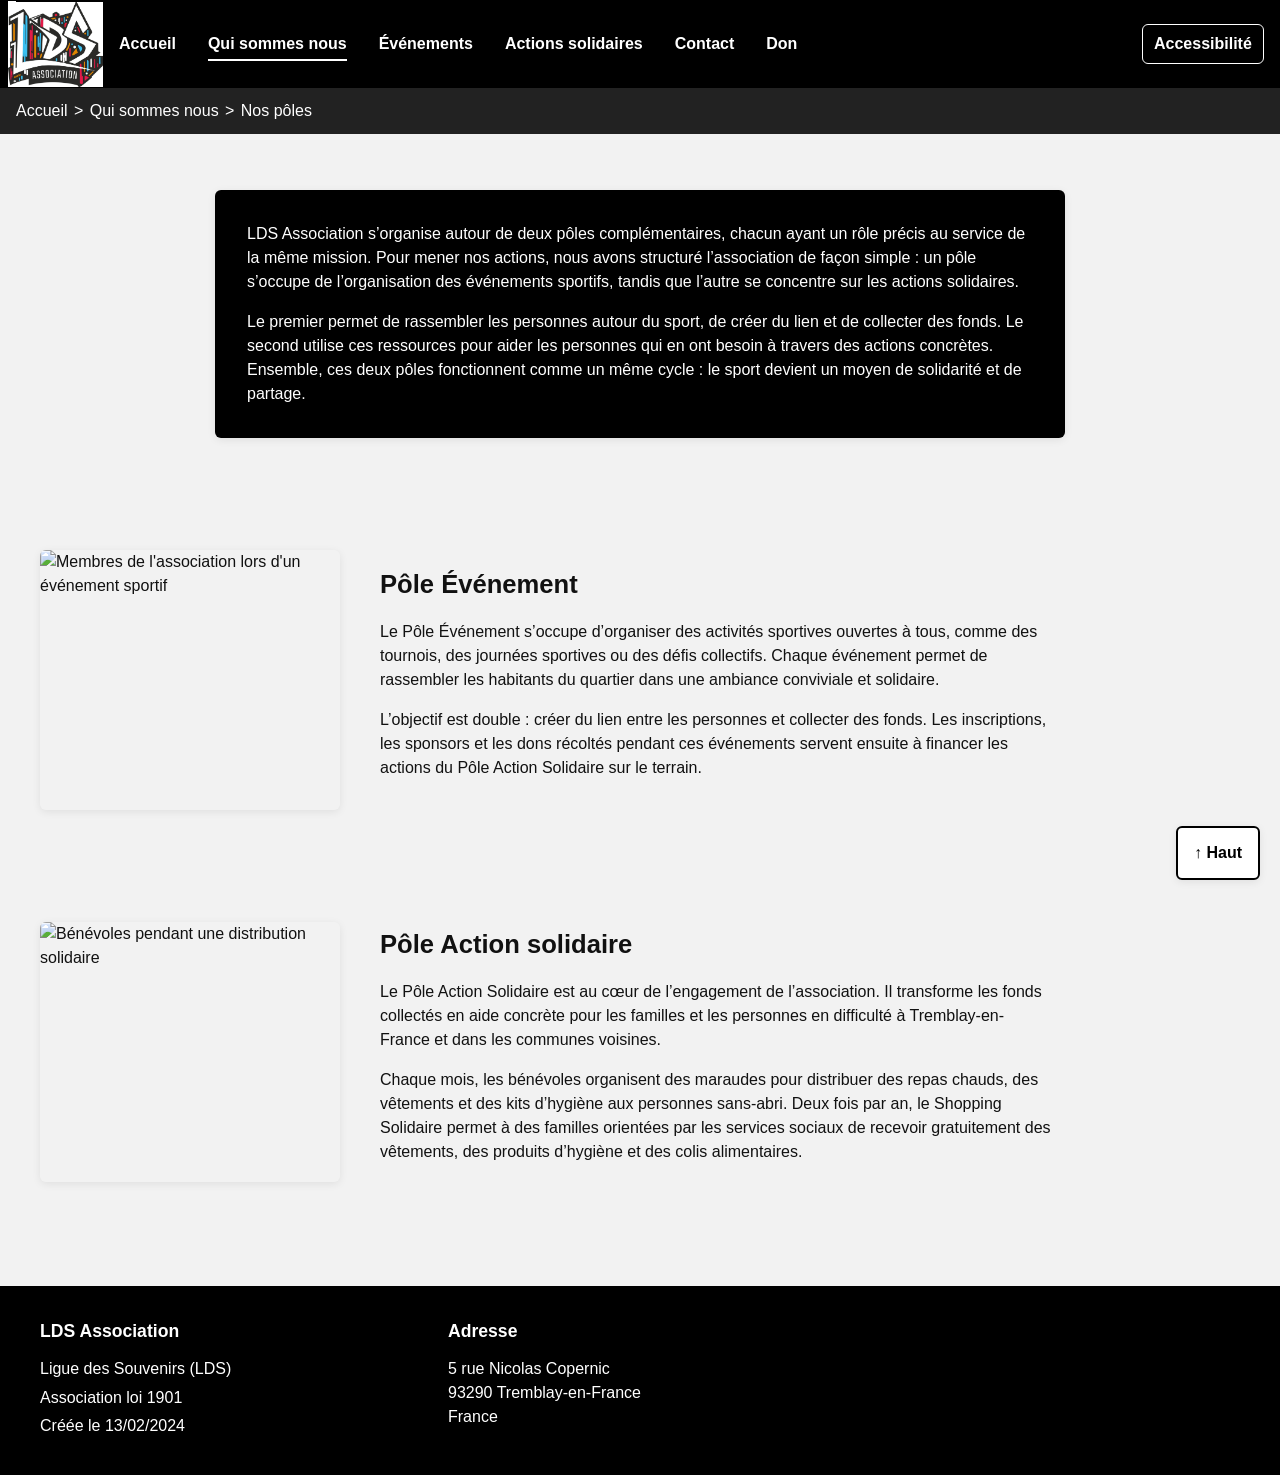
==== poles.html @ 23cc4b0d "Premier commit" ====
<!DOCTYPE html>
<html lang="fr">
<head>
  <meta charset="UTF-8" />
  <meta name="viewport" content="width=device-width, initial-scale=1.0" />
  <meta name="description" content="Présentation des pôles de LDS Association" />
  <title>Nos pôles - LDS Association</title>
  <link rel="stylesheet" href="poles.css" />
</head>

<body id="top">

<a href="#contenu-principal" class="skip-link">Aller au contenu principal</a>

<header class="site-header">
  <div class="header-wrapper">
    <div class="logo-container">
      <a href="index.html" aria-label="Retour à l'accueil">
        <img src="images/Logolds.jpg" alt="Logo de LDS Association" class="logo" />
      </a>
    </div>

    <div class="nav-container">
      <nav class="main-nav" aria-label="Navigation principale">
        <button
          class="menu-toggle"
          id="menu-toggle"
          aria-expanded="false"
          aria-controls="main-menu"
          aria-label="Ouvrir le menu">
          ☰
        </button>

        <ul class="nav-list" id="main-menu">
          <li><a href="index.html">Accueil</a></li>
          <li><a href="QuiSommesNs.html" class="active">Qui sommes nous</a></li>
          <li><a href="evenements.html">Événements</a></li>
          <li><a href="actions_solidaires.html">Actions solidaires</a></li>
          <li><a href="contact.html">Contact</a></li>
          <li><a href="don.html">Don</a></li>
        </ul>
      </nav>

      <div class="accessibility">
        <button
          type="button"
          id="accessibility-btn"
          class="accessibility-btn"
          aria-expanded="false"
          aria-controls="accessibility-panel">
          Accessibilité
        </button>

        <div id="accessibility-panel" class="accessibility-panel" hidden>
          <button type="button" id="increase-font">Agrandir A+</button>
          <button type="button" id="reset-font">Taille normale A</button>
          <button type="button" id="decrease-font">Réduire A-</button>

          <label for="spacing-range">Espacement des caractères</label>
          <input
            type="range"
            id="spacing-range"
            min="0"
            max="0.2"
            step="0.01"
            value="0"
          />

          <button type="button" id="reset-spacing">Réinitialiser espacement</button>

          <label for="font-choice">Police</label>
          <select id="font-choice">
            <option value="Arial">Arial</option>
            <option value="Verdana">Verdana</option>
            <option value="Tahoma">Tahoma</option>
            <option value="Georgia">Georgia</option>
          </select>
        </div>
      </div>
    </div>
  </div>
</header>

<nav class="breadcrumb" aria-label="Fil d'Ariane">
  <ol>
    <li><a href="index.html">Accueil</a></li>
    <li><a href="QuiSommesNs.html">Qui sommes nous</a></li>
    <li aria-current="page">Nos pôles</li>
  </ol>
</nav>

<main id="contenu-principal">

  <section class="section intro-section">
    <div class="container">
      <h1 class="sr-only">Nos pôles</h1>

      <div class="intro-box">
        <p>
          LDS Association s’organise autour de deux pôles complémentaires, chacun
          ayant un rôle précis au service de la même mission. Pour mener nos actions,
          nous avons structuré l’association de façon simple : un pôle s’occupe de
          l’organisation des événements sportifs, tandis que l’autre se concentre
          sur les actions solidaires.
        </p>
        <p>
          Le premier permet de rassembler les personnes autour du sport, de créer
          du lien et de collecter des fonds. Le second utilise ces ressources pour
          aider les personnes qui en ont besoin à travers des actions concrètes.
          Ensemble, ces deux pôles fonctionnent comme un même cycle : le sport
          devient un moyen de solidarité et de partage.
        </p>
      </div>
    </div>
  </section>

  <section class="section pole-section" aria-labelledby="titre-evenement">
    <div class="container pole-grid">
      <div class="pole-image">
        <img src="images/pole-evenement.jpg" alt="Membres de l'association lors d'un événement sportif" />
      </div>

      <div class="pole-text">
        <h2 id="titre-evenement">Pôle Événement</h2>
        <p>
          Le Pôle Événement s’occupe d’organiser des activités sportives ouvertes
          à tous, comme des tournois, des journées sportives ou des défis collectifs.
          Chaque événement permet de rassembler les habitants du quartier dans une
          ambiance conviviale et solidaire.
        </p>
        <p>
          L’objectif est double : créer du lien entre les personnes et collecter
          des fonds. Les inscriptions, les sponsors et les dons récoltés pendant
          ces événements servent ensuite à financer les actions du Pôle Action
          Solidaire sur le terrain.
        </p>
      </div>
    </div>
  </section>

  <section class="section pole-section" aria-labelledby="titre-solidaire">
    <div class="container pole-grid">
      <div class="pole-image">
        <img src="images/pole-solidaire.jpg" alt="Bénévoles pendant une distribution solidaire" />
      </div>

      <div class="pole-text">
        <h2 id="titre-solidaire">Pôle Action solidaire</h2>
        <p>
          Le Pôle Action Solidaire est au cœur de l’engagement de l’association.
          Il transforme les fonds collectés en aide concrète pour les familles et
          les personnes en difficulté à Tremblay-en-France et dans les communes voisines.
        </p>
        <p>
          Chaque mois, les bénévoles organisent des maraudes pour distribuer des
          repas chauds, des vêtements et des kits d’hygiène aux personnes sans-abri.
          Deux fois par an, le Shopping Solidaire permet à des familles orientées
          par les services sociaux de recevoir gratuitement des vêtements, des
          produits d’hygiène et des colis alimentaires.
        </p>
      </div>
    </div>
  </section>

</main>

<footer class="site-footer">
  <div class="container footer-content">
    <section class="footer-block">
      <h2 class="footer-title">LDS Association</h2>
      <p>Ligue des Souvenirs (LDS)</p>
      <p>Association loi 1901</p>
      <p>Créée le 13/02/2024</p>
    </section>

    <section class="footer-block">
      <h2 class="footer-title">Adresse</h2>
      <address>
        5 rue Nicolas Copernic<br />
        93290 Tremblay-en-France<br />
        France
      </address>
    </section>

    <div class="footer-block footer-top-button">
      <button type="button" id="back-to-top" aria-label="Remonter en haut de page">
        ↑ Haut
      </button>
    </div>
  </div>
</footer>

<script src="poles.js"></script>
</body>
</html>
---- poles.css ----
:root {
  --base-font-size: 16px;
  --letter-spacing: 0em;
  --color-bg: #f2f2f2;
  --color-text: #111111;
  --color-black: #000000;
  --color-white: #ffffff;
  --color-accent: #ffffff;
  --color-focus: #ffbf47;
  --max-width: 1200px;
  --radius: 6px;
  --shadow: 0 2px 8px rgba(0, 0, 0, 0.08);
}

html {
  font-size: var(--base-font-size);
  scroll-behavior: smooth;
}

*,
*::before,
*::after {
  box-sizing: border-box;
}

body {
  margin: 0;
  font-family: Arial, Helvetica, sans-serif;
  line-height: 1.5;
  background-color: var(--color-bg);
  color: var(--color-text);
  letter-spacing: var(--letter-spacing);
}

img {
  display: block;
  max-width: 100%;
  height: auto;
}

a {
  color: inherit;
  text-decoration: none;
}

button {
  font: inherit;
}

/* Accessibilité */
.skip-link {
  position: absolute;
  left: 1rem;
  top: -50px;
  background: var(--color-white);
  color: var(--color-black);
  padding: 0.75rem 1rem;
  border: 2px solid var(--color-black);
  z-index: 2000;
}

.skip-link:focus {
  top: 1rem;
}

a:focus-visible,
button:focus-visible,
select:focus-visible,
input:focus-visible {
  outline: 3px solid var(--color-focus);
  outline-offset: 3px;
  border-radius: 4px;
}

.sr-only {
  position: absolute;
  width: 1px;
  height: 1px;
  padding: 0;
  margin: -1px;
  overflow: hidden;
  clip-path: inset(50%);
  white-space: nowrap;
  border: 0;
}

/* Header */
.site-header {
  background-color: var(--color-black);
  color: var(--color-white);
}

.header-wrapper {
  width: 100%;
  display: grid;
  grid-template-columns: auto 1fr;
  align-items: stretch;
}

.logo-container {
  padding-left: 0.5rem;
  display: flex;
  align-items: center;
}

.logo {
  width: 95px;
  min-width: 95px;
}

.nav-container {
  display: flex;
  align-items: center;
  justify-content: space-between;
  gap: 1rem;
  padding: 0 1rem;
  min-height: 88px;
}

.main-nav {
  flex: 1;
}

.menu-toggle {
  display: none;
  background: transparent;
  color: var(--color-white);
  border: 2px solid transparent;
  padding: 0.5rem 0.75rem;
  cursor: pointer;
}

.nav-list {
  list-style: none;
  display: flex;
  align-items: center;
  gap: 2rem;
  margin: 0;
  padding: 0;
}

.nav-list a {
  display: inline-block;
  font-weight: 700;
  padding: 0.75rem 0;
  position: relative;
}

.nav-list a::after {
  content: "";
  position: absolute;
  left: 0;
  bottom: 0.45rem;
  width: 100%;
  height: 2px;
  background-color: var(--color-accent);
  transform: scaleX(0);
  transform-origin: left;
  transition: transform 0.25s ease;
}

.nav-list a:hover::after,
.nav-list a:focus-visible::after,
.nav-list a.active::after {
  transform: scaleX(1);
}

/* Panneau accessibilité */
.accessibility {
  position: relative;
}

.accessibility-btn {
  background: transparent;
  color: var(--color-white);
  border: 1px solid var(--color-white);
  padding: 0.45rem 0.7rem;
  cursor: pointer;
  font-weight: 700;
  border-radius: var(--radius);
  transition: 0.2s;
}

.accessibility-btn[aria-expanded="true"] {
  background-color: var(--color-white);
  color: var(--color-black);
  border: 1px solid var(--color-black);
  box-shadow: var(--shadow);
}

.accessibility-panel {
  position: absolute;
  right: 0;
  top: 120%;
  width: 230px;
  background: var(--color-white);
  color: var(--color-black);
  padding: 12px;
  border-radius: var(--radius);
  box-shadow: var(--shadow);
  z-index: 3000;
}

.accessibility-panel button,
.accessibility-panel select,
.accessibility-panel input {
  width: 100%;
  margin-bottom: 8px;
  padding: 8px;
  cursor: pointer;
}

.accessibility-panel label {
  display: block;
  margin-bottom: 5px;
  font-weight: bold;
}

body.font-arial {
  font-family: Arial, Helvetica, sans-serif;
}

body.font-verdana {
  font-family: Verdana, Geneva, sans-serif;
}

body.font-tahoma {
  font-family: Tahoma, Geneva, sans-serif;
}

body.font-georgia {
  font-family: Georgia, serif;
}

/* Fil d'Ariane */
.breadcrumb {
  background-color: #222222;
  color: var(--color-white);
  padding: 0.7rem 1rem;
}

.breadcrumb ol {
  list-style: none;
  display: flex;
  flex-wrap: wrap;
  gap: 0.4rem;
  margin: 0;
  padding: 0;
}

.breadcrumb li::after {
  content: ">";
  margin-left: 0.4rem;
}

.breadcrumb li:last-child::after {
  content: "";
}

.breadcrumb a {
  text-decoration: none;
}

.breadcrumb a:hover,
.breadcrumb a:focus-visible {
  text-decoration: underline;
}

/* Contenu */
.container {
  width: min(100% - 2rem, var(--max-width));
  margin-inline: auto;
}

.section {
  padding: 3.5rem 0;
}

.intro-box {
  max-width: 850px;
  margin: 0 auto;
  background-color: var(--color-black);
  color: var(--color-white);
  padding: 2rem;
  border-radius: var(--radius);
  box-shadow: var(--shadow);
}

.intro-box p {
  margin-top: 0;
}

.intro-box p:last-child {
  margin-bottom: 0;
}

.pole-grid {
  display: grid;
  grid-template-columns: 300px 1fr;
  gap: 2.5rem;
  align-items: center;
}

.pole-image img {
  width: 100%;
  height: 260px;
  object-fit: cover;
  border-radius: var(--radius);
  box-shadow: var(--shadow);
}

.pole-text h2 {
  margin-top: 0;
  margin-bottom: 1rem;
  font-size: 1.6rem;
}

.pole-text p {
  max-width: 42rem;
  margin-bottom: 1rem;
}

/* Footer */
.site-footer {
  background-color: var(--color-black);
  color: var(--color-white);
  margin-top: 3rem;
  padding: 2rem 0;
}

.footer-content {
  display: grid;
  grid-template-columns: repeat(3, 1fr);
  gap: 1.5rem;
  align-items: start;
}

.footer-title {
  margin-top: 0;
  margin-bottom: 0.75rem;
  font-size: 1.1rem;
  text-align: left;
}

.site-footer p,
.site-footer address {
  margin: 0.3rem 0;
  font-style: normal;
}

.footer-top-button {
  display: flex;
  justify-content: flex-end;
  align-items: flex-start;
}

#back-to-top {
  position: fixed;
  right: 20px;
  bottom: 20px;
  background-color: var(--color-white);
  color: var(--color-black);
  border: 2px solid var(--color-black);
  padding: 0.8rem 1rem;
  border-radius: var(--radius);
  cursor: pointer;
  font-weight: 700;
  z-index: 1500;
  box-shadow: var(--shadow);
}

#back-to-top:hover {
  opacity: 0.9;
}

/* Tablette */
@media (max-width: 900px) {
  .header-wrapper {
    grid-template-columns: 1fr;
  }

  .logo-container {
    justify-content: flex-start;
    padding: 0.75rem 1rem 0 1rem;
  }

  .nav-container {
    flex-direction: column;
    align-items: stretch;
    padding-bottom: 1rem;
  }

  .accessibility {
    align-self: flex-end;
  }

  .pole-grid,
  .footer-content {
    grid-template-columns: 1fr;
  }

  .pole-image {
    max-width: 360px;
  }

  .footer-top-button {
    justify-content: flex-start;
  }
}

/* Mobile */
@media (max-width: 700px) {
  .menu-toggle {
    display: inline-block;
    margin-bottom: 0.75rem;
  }

  .nav-list {
    display: none;
    flex-direction: column;
    align-items: flex-start;
    gap: 0.4rem;
    width: 100%;
    background-color: var(--color-black);
    padding: 0.5rem 0 0;
  }

  .nav-list.open {
    display: flex;
  }

  .nav-list a {
    width: 100%;
    padding: 0.75rem 0;
  }

  .nav-list a::after {
    bottom: 0.3rem;
  }

  .nav-container {
    align-items: stretch;
  }

  .accessibility {
    align-self: flex-start;
    margin-top: 0.5rem;
  }

  .accessibility-panel {
    position: static;
    width: 100%;
    margin-top: 10px;
  }

  .logo {
    width: 82px;
    min-width: 82px;
  }

  .section {
    padding: 2.5rem 0;
  }

  .intro-box {
    padding: 1.3rem;
  }

  #back-to-top {
    right: 12px;
    bottom: 12px;
    width: fit-content;
  }
}
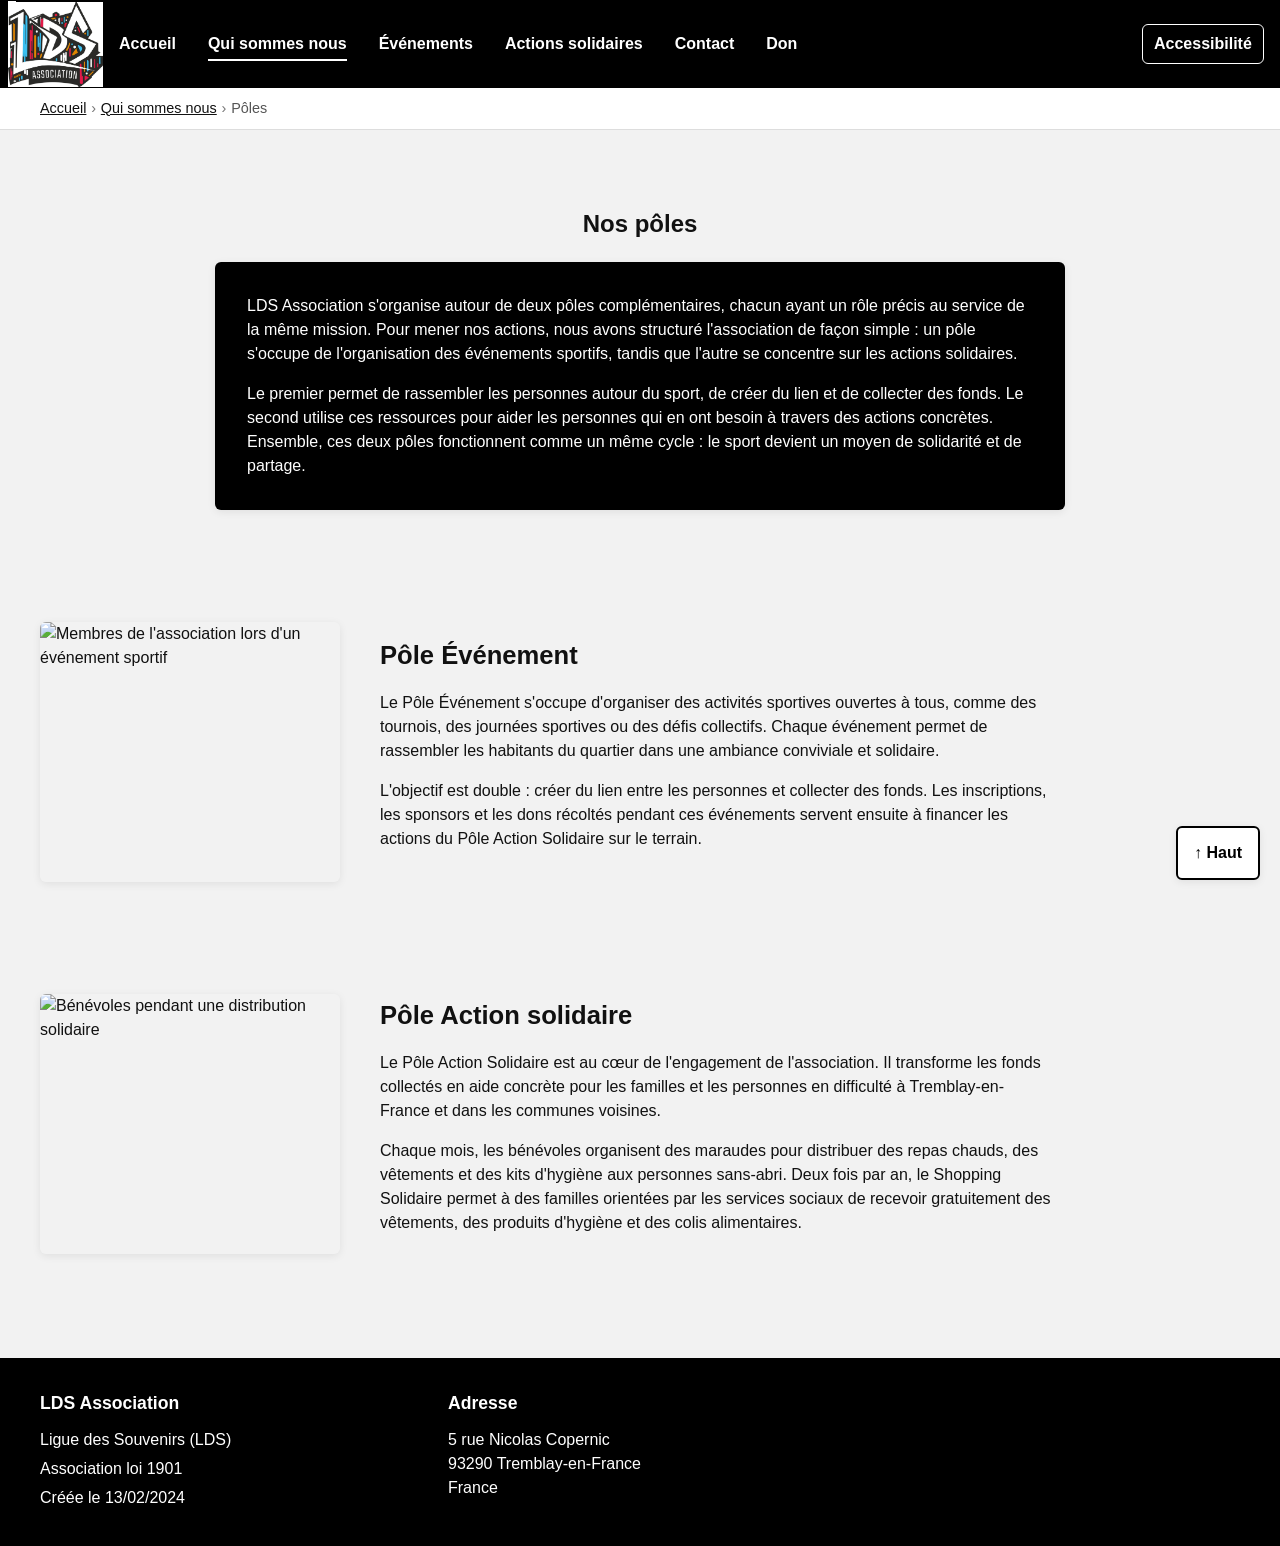
==== commit 1ee870fb: "modification des pages don, contact et poles" ====
--- a/poles.html
+++ b/poles.html
@@ -1,5 +1,6 @@
 <!DOCTYPE html>
 <html lang="fr">
+
 <head>
   <meta charset="UTF-8" />
   <meta name="viewport" content="width=device-width, initial-scale=1.0" />
@@ -10,186 +11,152 @@
 
 <body id="top">
 
-<a href="#contenu-principal" class="skip-link">Aller au contenu principal</a>
+  <a href="#contenu-principal" class="skip-link">Aller au contenu principal</a>
 
-<header class="site-header">
-  <div class="header-wrapper">
-    <div class="logo-container">
-      <a href="index.html" aria-label="Retour à l'accueil">
-        <img src="images/Logolds.jpg" alt="Logo de LDS Association" class="logo" />
-      </a>
-    </div>
+  <header class="site-header">
+    <div class="header-wrapper">
+      <div class="logo-container">
+        <a href="index.php" aria-label="Retour à l'accueil">
+          <img src="images/Logolds.jpg" alt="Logo de LDS Association" class="logo" />
+        </a>
+      </div>
 
-    <div class="nav-container">
-      <nav class="main-nav" aria-label="Navigation principale">
-        <button
-          class="menu-toggle"
-          id="menu-toggle"
-          aria-expanded="false"
-          aria-controls="main-menu"
-          aria-label="Ouvrir le menu">
-          ☰
-        </button>
+      <div class="nav-container">
+        <nav class="main-nav" aria-label="Navigation principale">
+          <button class="menu-toggle" id="menu-toggle" aria-expanded="false" aria-controls="main-menu"
+            aria-label="Ouvrir le menu">
+            ☰
+          </button>
 
-        <ul class="nav-list" id="main-menu">
-          <li><a href="index.html">Accueil</a></li>
-          <li><a href="QuiSommesNs.html" class="active">Qui sommes nous</a></li>
-          <li><a href="evenements.html">Événements</a></li>
-          <li><a href="actions_solidaires.html">Actions solidaires</a></li>
-          <li><a href="contact.html">Contact</a></li>
-          <li><a href="don.html">Don</a></li>
-        </ul>
-      </nav>
+          <ul class="nav-list" id="main-menu">
+            <li><a href="index.php">Accueil</a></li>
+            <li class="has-submenu">
+              <a href="QuiSommesNs.html" class="active">Qui sommes nous</a>
+              <ul class="submenu">
+                <li><a href="poles.html" aria-current="page">Pôles</a></li>
+              </ul>
+            </li>
+            <li class="has-submenu">
+              <a href="evenements.php">Événements</a>
+              <ul class="submenu">
+                <li><a href="evenements-passes.php">Événements passés</a></li>
+                <li><a href="prochain-evenement.php">Prochain événement</a></li>
+              </ul>
+            </li>
+            <li class="has-submenu">
+              <a href="actions_solidaires.html">Actions solidaires</a>
+              <ul class="submenu">
+                <li><a href="missions.php">Missions</a></li>
+                <li><a href="partenaires.php">Partenaires</a></li>
+              </ul>
+            </li>
+            <li><a href="contact.php">Contact</a></li>
+            <li><a href="don.php">Don</a></li>
+          </ul>
+        </nav>
 
-      <div class="accessibility">
-        <button
-          type="button"
-          id="accessibility-btn"
-          class="accessibility-btn"
-          aria-expanded="false"
-          aria-controls="accessibility-panel">
-          Accessibilité
-        </button>
+        <div class="accessibility">
+          <button type="button" id="accessibility-btn" class="accessibility-btn" aria-expanded="false"
+            aria-controls="accessibility-panel">
+            Accessibilité
+          </button>
 
-        <div id="accessibility-panel" class="accessibility-panel" hidden>
-          <button type="button" id="increase-font">Agrandir A+</button>
-          <button type="button" id="reset-font">Taille normale A</button>
-          <button type="button" id="decrease-font">Réduire A-</button>
+          <div id="accessibility-panel" class="accessibility-panel" hidden>
+            <button type="button" id="increase-font">Agrandir A+</button>
+            <button type="button" id="reset-font">Taille normale A</button>
+            <button type="button" id="decrease-font">Réduire A-</button>
 
-          <label for="spacing-range">Espacement des caractères</label>
-          <input
-            type="range"
-            id="spacing-range"
-            min="0"
-            max="0.2"
-            step="0.01"
-            value="0"
-          />
+            <label for="spacing-range">Espacement des caractères</label>
+            <input type="range" id="spacing-range" min="0" max="0.2" step="0.01" value="0" />
+            <button type="button" id="reset-spacing">Réinitialiser espacement</button>
 
-          <button type="button" id="reset-spacing">Réinitialiser espacement</button>
-
-          <label for="font-choice">Police</label>
-          <select id="font-choice">
-            <option value="Arial">Arial</option>
-            <option value="Verdana">Verdana</option>
-            <option value="Tahoma">Tahoma</option>
-            <option value="Georgia">Georgia</option>
-          </select>
+            <label for="font-choice">Police</label>
+            <select id="font-choice">
+              <option value="Arial">Arial</option>
+              <option value="Verdana">Verdana</option>
+              <option value="Tahoma">Tahoma</option>
+              <option value="Georgia">Georgia</option>
+            </select>
+          </div>
         </div>
       </div>
     </div>
-  </div>
-</header>
+  </header>
 
-<nav class="breadcrumb" aria-label="Fil d'Ariane">
-  <ol>
-    <li><a href="index.html">Accueil</a></li>
-    <li><a href="QuiSommesNs.html">Qui sommes nous</a></li>
-    <li aria-current="page">Nos pôles</li>
-  </ol>
-</nav>
+  <nav class="breadcrumb" aria-label="Fil d'Ariane">
+    <ol>
+      <li><a href="index.php">Accueil</a></li>
+      <li><a href="QuiSommesNs.html">Qui sommes nous</a></li>
+      <li aria-current="page">Pôles</li>
+    </ol>
+  </nav>
 
-<main id="contenu-principal">
+  <main id="contenu-principal">
 
-  <section class="section intro-section">
-    <div class="container">
-      <h1 class="sr-only">Nos pôles</h1>
+    <section class="section intro-section">
+      <div class="container">
+        <h1>Nos pôles</h1>
+        <div class="intro-box">
+          <p>LDS Association s'organise autour de deux pôles complémentaires, chacun ayant un rôle précis au service de la même mission. Pour mener nos actions, nous avons structuré l'association de façon simple : un pôle s'occupe de l'organisation des événements sportifs, tandis que l'autre se concentre sur les actions solidaires.</p>
+          <p>Le premier permet de rassembler les personnes autour du sport, de créer du lien et de collecter des fonds. Le second utilise ces ressources pour aider les personnes qui en ont besoin à travers des actions concrètes. Ensemble, ces deux pôles fonctionnent comme un même cycle : le sport devient un moyen de solidarité et de partage.</p>
+        </div>
+      </div>
+    </section>
 
-      <div class="intro-box">
-        <p>
-          LDS Association s’organise autour de deux pôles complémentaires, chacun
-          ayant un rôle précis au service de la même mission. Pour mener nos actions,
-          nous avons structuré l’association de façon simple : un pôle s’occupe de
-          l’organisation des événements sportifs, tandis que l’autre se concentre
-          sur les actions solidaires.
-        </p>
-        <p>
-          Le premier permet de rassembler les personnes autour du sport, de créer
-          du lien et de collecter des fonds. Le second utilise ces ressources pour
-          aider les personnes qui en ont besoin à travers des actions concrètes.
-          Ensemble, ces deux pôles fonctionnent comme un même cycle : le sport
-          devient un moyen de solidarité et de partage.
-        </p>
+    <section class="section pole-section" aria-labelledby="titre-pole-1">
+      <div class="container pole-grid">
+        <div class="pole-image">
+          <img src="images/pole-evenement.jpg" alt="Membres de l'association lors d'un événement sportif" />
+        </div>
+        <div class="pole-text">
+          <h2 id="titre-pole-1">Pôle Événement</h2>
+          <p>Le Pôle Événement s'occupe d'organiser des activités sportives ouvertes à tous, comme des tournois, des journées sportives ou des défis collectifs. Chaque événement permet de rassembler les habitants du quartier dans une ambiance conviviale et solidaire.</p>
+          <p>L'objectif est double : créer du lien entre les personnes et collecter des fonds. Les inscriptions, les sponsors et les dons récoltés pendant ces événements servent ensuite à financer les actions du Pôle Action Solidaire sur le terrain.</p>
+        </div>
+      </div>
+    </section>
+
+    <section class="section pole-section" aria-labelledby="titre-pole-2">
+      <div class="container pole-grid">
+        <div class="pole-image">
+          <img src="images/pole-action-solidaire.jpg" alt="Bénévoles pendant une distribution solidaire" />
+        </div>
+        <div class="pole-text">
+          <h2 id="titre-pole-2">Pôle Action solidaire</h2>
+          <p>Le Pôle Action Solidaire est au cœur de l'engagement de l'association. Il transforme les fonds collectés en aide concrète pour les familles et les personnes en difficulté à Tremblay-en-France et dans les communes voisines.</p>
+          <p>Chaque mois, les bénévoles organisent des maraudes pour distribuer des repas chauds, des vêtements et des kits d'hygiène aux personnes sans-abri. Deux fois par an, le Shopping Solidaire permet à des familles orientées par les services sociaux de recevoir gratuitement des vêtements, des produits d'hygiène et des colis alimentaires.</p>
+        </div>
+      </div>
+    </section>
+
+  </main>
+
+  <footer class="site-footer">
+    <div class="container footer-content">
+      <section class="footer-block">
+        <h2 class="footer-title">LDS Association</h2>
+        <p>Ligue des Souvenirs (LDS)</p>
+        <p>Association loi 1901</p>
+        <p>Créée le 13/02/2024</p>
+      </section>
+
+      <section class="footer-block">
+        <h2 class="footer-title">Adresse</h2>
+        <address>
+          5 rue Nicolas Copernic<br />
+          93290 Tremblay-en-France<br />
+          France
+        </address>
+      </section>
+
+      <div class="footer-block footer-top-button">
+        <a href="#top" id="back-to-top" aria-label="Remonter en haut de page">
+          ↑ Haut
+        </a>
       </div>
     </div>
-  </section>
+  </footer>
 
-  <section class="section pole-section" aria-labelledby="titre-evenement">
-    <div class="container pole-grid">
-      <div class="pole-image">
-        <img src="images/pole-evenement.jpg" alt="Membres de l'association lors d'un événement sportif" />
-      </div>
-
-      <div class="pole-text">
-        <h2 id="titre-evenement">Pôle Événement</h2>
-        <p>
-          Le Pôle Événement s’occupe d’organiser des activités sportives ouvertes
-          à tous, comme des tournois, des journées sportives ou des défis collectifs.
-          Chaque événement permet de rassembler les habitants du quartier dans une
-          ambiance conviviale et solidaire.
-        </p>
-        <p>
-          L’objectif est double : créer du lien entre les personnes et collecter
-          des fonds. Les inscriptions, les sponsors et les dons récoltés pendant
-          ces événements servent ensuite à financer les actions du Pôle Action
-          Solidaire sur le terrain.
-        </p>
-      </div>
-    </div>
-  </section>
-
-  <section class="section pole-section" aria-labelledby="titre-solidaire">
-    <div class="container pole-grid">
-      <div class="pole-image">
-        <img src="images/pole-solidaire.jpg" alt="Bénévoles pendant une distribution solidaire" />
-      </div>
-
-      <div class="pole-text">
-        <h2 id="titre-solidaire">Pôle Action solidaire</h2>
-        <p>
-          Le Pôle Action Solidaire est au cœur de l’engagement de l’association.
-          Il transforme les fonds collectés en aide concrète pour les familles et
-          les personnes en difficulté à Tremblay-en-France et dans les communes voisines.
-        </p>
-        <p>
-          Chaque mois, les bénévoles organisent des maraudes pour distribuer des
-          repas chauds, des vêtements et des kits d’hygiène aux personnes sans-abri.
-          Deux fois par an, le Shopping Solidaire permet à des familles orientées
-          par les services sociaux de recevoir gratuitement des vêtements, des
-          produits d’hygiène et des colis alimentaires.
-        </p>
-      </div>
-    </div>
-  </section>
-
-</main>
-
-<footer class="site-footer">
-  <div class="container footer-content">
-    <section class="footer-block">
-      <h2 class="footer-title">LDS Association</h2>
-      <p>Ligue des Souvenirs (LDS)</p>
-      <p>Association loi 1901</p>
-      <p>Créée le 13/02/2024</p>
-    </section>
-
-    <section class="footer-block">
-      <h2 class="footer-title">Adresse</h2>
-      <address>
-        5 rue Nicolas Copernic<br />
-        93290 Tremblay-en-France<br />
-        France
-      </address>
-    </section>
-
-    <div class="footer-block footer-top-button">
-      <button type="button" id="back-to-top" aria-label="Remonter en haut de page">
-        ↑ Haut
-      </button>
-    </div>
-  </div>
-</footer>
-
-<script src="poles.js"></script>
+  <script src="accessibilite.js"></script>
 </body>
-</html>+</html>
--- a/poles.css
+++ b/poles.css
@@ -234,36 +234,43 @@
 
 /* Fil d'Ariane */
 .breadcrumb {
-  background-color: #222222;
-  color: var(--color-white);
-  padding: 0.7rem 1rem;
+  background-color: var(--color-white);
+  border-bottom: 1px solid #ddd;
+  padding: 0.6rem 0;
 }
 
 .breadcrumb ol {
   list-style: none;
   display: flex;
   flex-wrap: wrap;
-  gap: 0.4rem;
+  gap: 0.3rem;
   margin: 0;
   padding: 0;
-}
-
-.breadcrumb li::after {
-  content: ">";
-  margin-left: 0.4rem;
-}
-
-.breadcrumb li:last-child::after {
-  content: "";
+  width: min(100% - 2rem, var(--max-width));
+  margin-inline: auto;
+}
+
+.breadcrumb li {
+  display: flex;
+  align-items: center;
+  font-size: 0.9rem;
+  color: #555;
+}
+
+.breadcrumb li + li::before {
+  content: "›";
+  margin-right: 0.3rem;
+  color: #767676;
 }
 
 .breadcrumb a {
-  text-decoration: none;
+  color: #111;
+  text-decoration: underline;
 }
 
 .breadcrumb a:hover,
 .breadcrumb a:focus-visible {
-  text-decoration: underline;
+  text-decoration: none;
 }
 
 /* Contenu */
@@ -274,6 +281,10 @@
 
 .section {
   padding: 3.5rem 0;
+}
+
+.intro-section h1 {
+  text-align: center;
 }
 
 .intro-box {
@@ -358,6 +369,8 @@
   position: fixed;
   right: 20px;
   bottom: 20px;
+  display: inline-block;
+  text-decoration: none;
   background-color: var(--color-white);
   color: var(--color-black);
   border: 2px solid var(--color-black);
@@ -373,6 +386,50 @@
   opacity: 0.9;
 }
 
+/* Sous-menus de navigation */
+.has-submenu {
+  position: relative;
+}
+
+.submenu {
+  display: none;
+  list-style: none;
+  margin: 0;
+  padding: 8px 0;
+  background-color: #000;
+  position: absolute;
+  top: 100%;
+  left: 0;
+  min-width: 190px;
+  z-index: 1000;
+}
+
+.has-submenu:hover .submenu,
+.has-submenu:focus-within .submenu {
+  display: block;
+}
+
+.submenu li a {
+  display: block;
+  padding: 10px 15px;
+  color: #fff;
+  text-decoration: none;
+}
+
+.submenu li a:hover {
+  background-color: #333;
+}
+
+.submenu li a:focus {
+  outline: none;
+}
+
+.submenu li a:focus-visible {
+  outline: 3px solid var(--color-focus);
+  outline-offset: 3px;
+  background-color: #333;
+}
+
 /* Tablette */
 @media (max-width: 900px) {
   .header-wrapper {
@@ -411,12 +468,10 @@
 /* Mobile */
 @media (max-width: 700px) {
   .menu-toggle {
-    display: inline-block;
-    margin-bottom: 0.75rem;
+    display: none;
   }
 
   .nav-list {
-    display: none;
     flex-direction: column;
     align-items: flex-start;
     gap: 0.4rem;
@@ -425,7 +480,16 @@
     padding: 0.5rem 0 0;
   }
 
-  .nav-list.open {
+  .js .menu-toggle {
+    display: inline-block;
+    margin-bottom: 0.75rem;
+  }
+
+  .js .nav-list {
+    display: none;
+  }
+
+  .js .nav-list.open {
     display: flex;
   }
 
